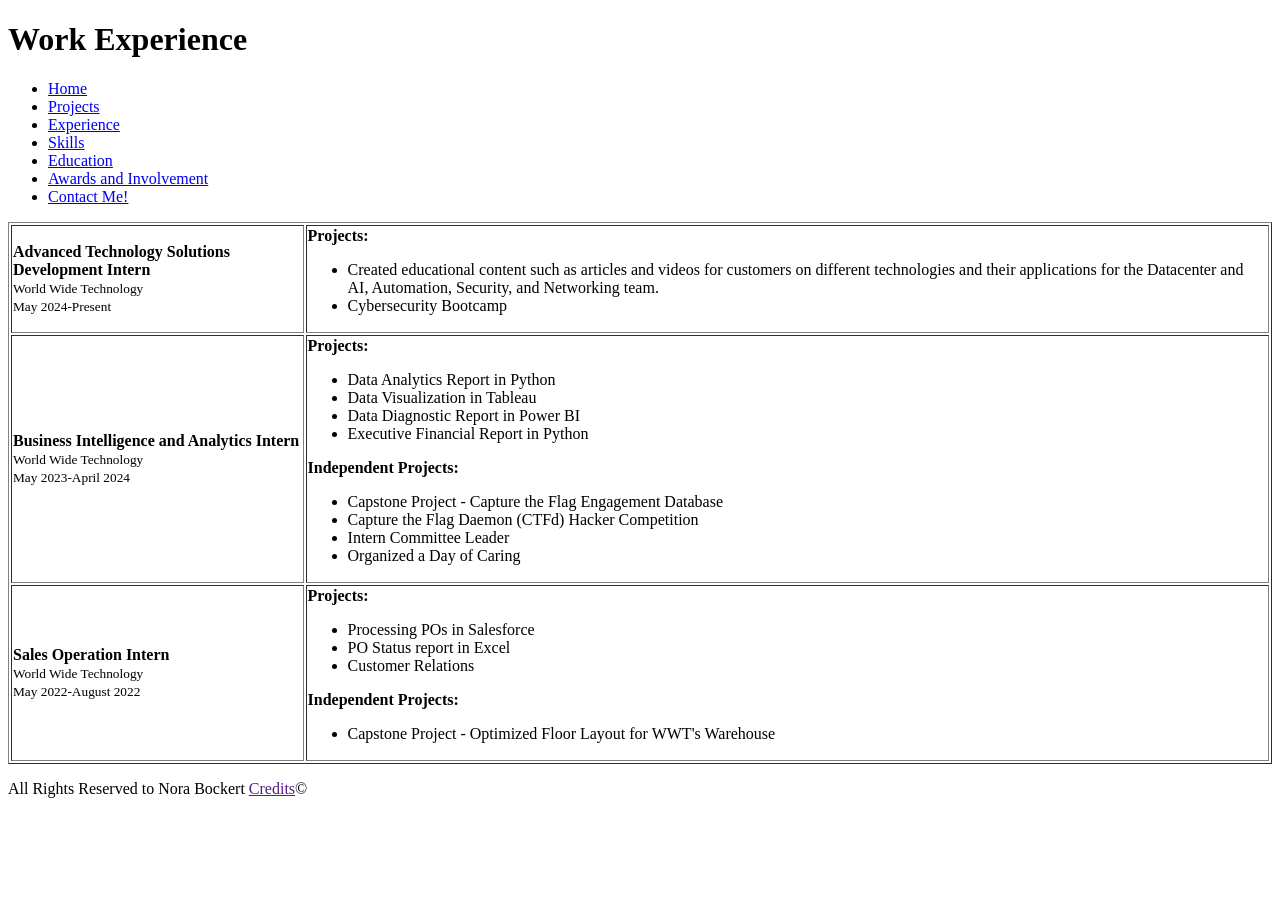
==== templates/experience.html @ 076a6008 "implemented folders" ====
<!DOCTYPE html>
<html lang="en">
<head>
  <title>Work Experience</title>
  <link rel="stylesheet" href="style.css"/>
  <link rel="preconnect" href="https://fonts.googleapis.com">
  <link rel="preconnect" href="https://fonts.gstatic.com" crossorigin>
  <link href="https://fonts.googleapis.com/css2?family=Inconsolata:wght@200..900&family=Montserrat:ital,wght@0,100..900;1,100..900&family=Parkinsans:wght@300..800&family=Raleway:ital,wght@0,100..900;1,100..900&display=swap" rel="stylesheet">
</head>
<body>
<div class="page-wrapper">
<header>
  <h1>Work Experience</h1>
</header>
<div class="container">
  <nav>
    <ul>
      <li>
        <a href="index.html">Home</a>
      </li>
      <li>
        <a href="projects.html">Projects</a>
      </li>
      <li>
        <a href="experience.html">Experience</a>
      </li>
      <li>
        <a href="skills.html">Skills</a>
      </li>
      <li>
        <a href="education.html">Education</a>
      </li>
      <li>
        <a href="awards.html">Awards and Involvement</a>
      </li>
      <li>
        <a href="contact.html">Contact Me!</a>
      </li>
    </ul>
  </nav>
  <main id="experience">
    <table border="1" >
      <tr>
        <td>
          <b>Advanced Technology Solutions Development Intern</b><br>
          <small>World Wide Technology</small><br>
          <small>May 2024-Present</small><br>
        </td>
        <td>
          <b>Projects:</b>
          <ul>
            <li>Created educational content such as articles and videos for customers on different technologies and their applications for the Datacenter and AI, Automation, Security, and Networking team. </li>
            <li>Cybersecurity Bootcamp</li>
          </ul>
        </td>
      </tr>
      <tr>
        <td>
          <b>Business Intelligence and Analytics Intern</b><br>
          <small>World Wide Technology</small><br>
          <small>May 2023-April 2024</small><br>
        </td>
        <td>
          <b>Projects:</b>
          <ul>
            <li>Data Analytics Report in Python </li>
            <li>Data Visualization in Tableau</li>
            <li>Data Diagnostic Report in Power BI</li>
            <li>Executive Financial Report in Python</li>
          </ul>
          <b>Independent Projects:</b><br>
          <ul>
            <li>Capstone Project - Capture the Flag Engagement Database </li>
            <li>Capture the Flag Daemon (CTFd) Hacker Competition</li>
            <li> Intern Committee Leader</li>
            <li>Organized a Day of Caring</li>
          </ul>
        </td>
      </tr>
      <tr>
        <td>
          <b>Sales Operation Intern</b><br>
          <small>World Wide Technology</small><br>
          <small>May 2022-August 2022</small><br>
        </td>
        <td>
          <b>Projects:</b>
          <ul>
            <li>Processing POs in Salesforce</li>
            <li>PO Status report in Excel </li>
            <li>Customer Relations</li>
          </ul>
          <b>Independent Projects:</b><br>
          <ul>
            <li>Capstone Project - Optimized Floor Layout for WWT's Warehouse </li>
          </ul>
        </td>
      </tr>
    </table>


  </main>
</div>
  <footer>
    <p>All Rights Reserved to Nora Bockert <a href="" alt="">Credits</a>&#169</p>
  </footer>
</div>
</body>
</html>
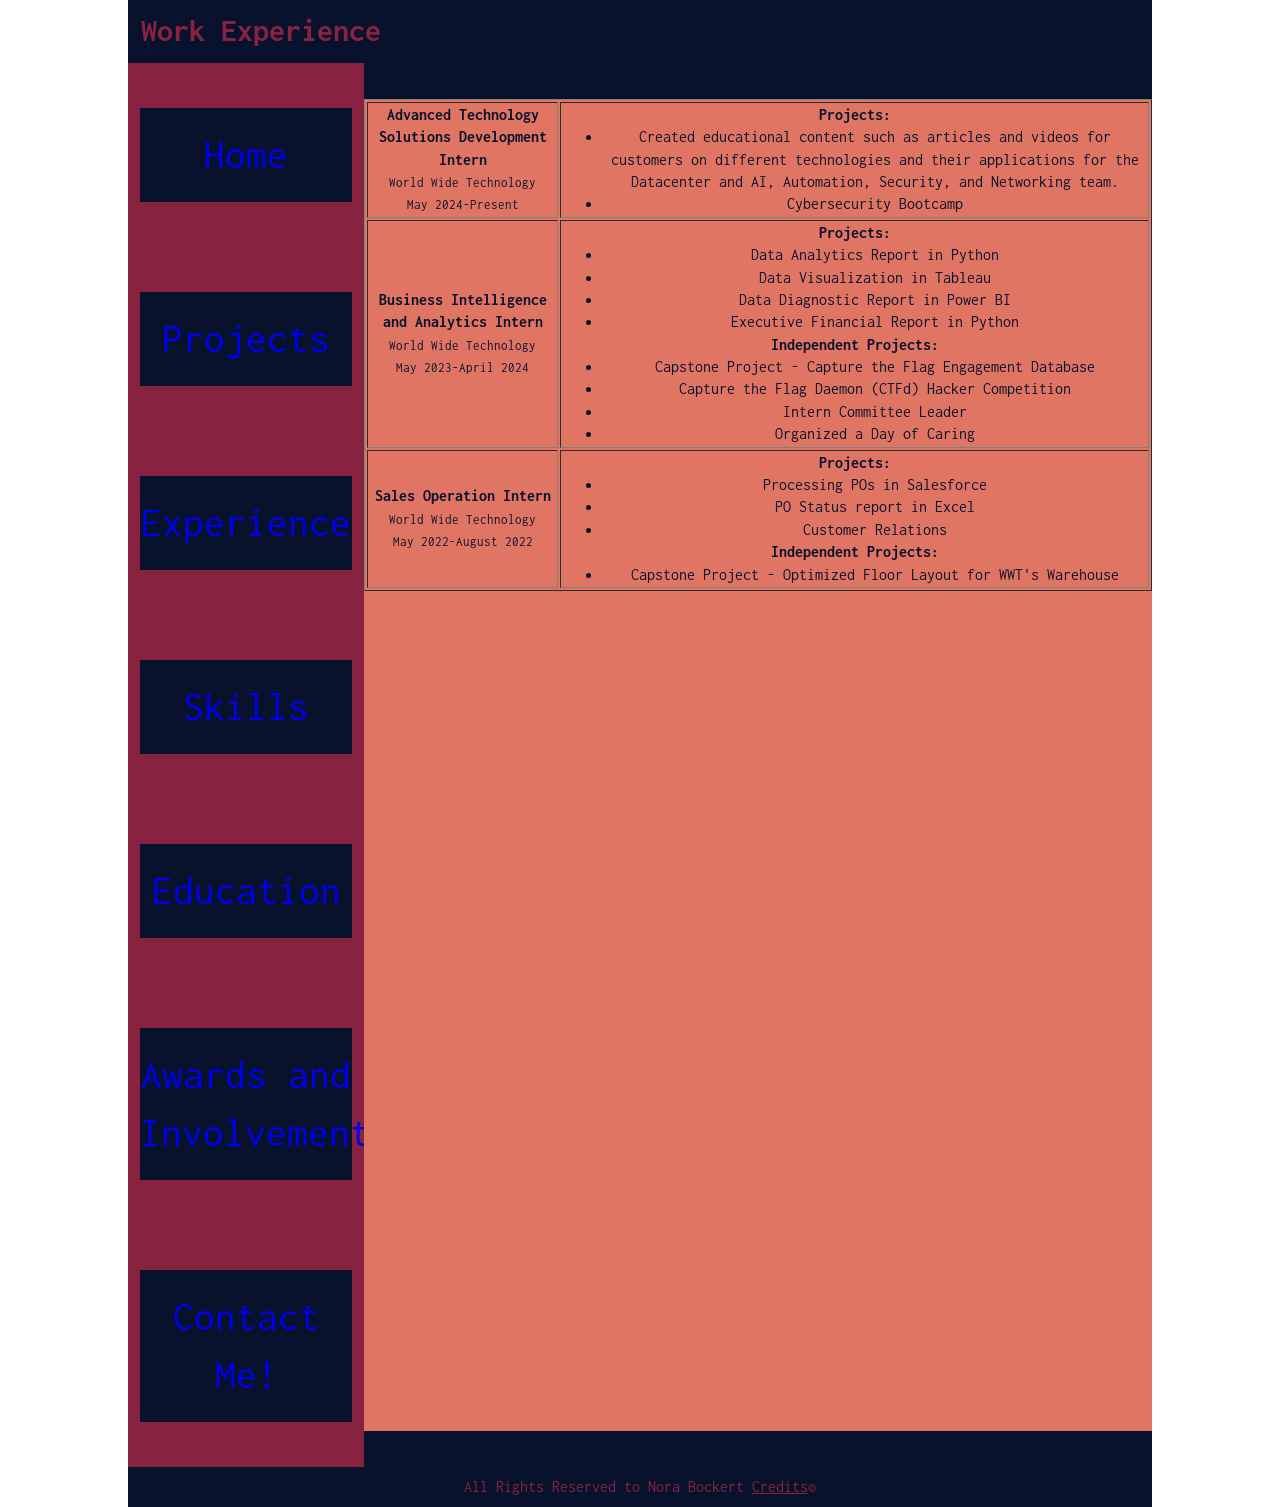
==== commit d85e2eab: "added styles" ====
--- a/templates/experience.html
+++ b/templates/experience.html
@@ -2,7 +2,7 @@
 <html lang="en">
 <head>
   <title>Work Experience</title>
-  <link rel="stylesheet" href="style.css"/>
+  <link rel="stylesheet" href="../style.css"/>
   <link rel="preconnect" href="https://fonts.googleapis.com">
   <link rel="preconnect" href="https://fonts.gstatic.com" crossorigin>
   <link href="https://fonts.googleapis.com/css2?family=Inconsolata:wght@200..900&family=Montserrat:ital,wght@0,100..900;1,100..900&family=Parkinsans:wght@300..800&family=Raleway:ital,wght@0,100..900;1,100..900&display=swap" rel="stylesheet">
--- a/style.css
+++ b/style.css
@@ -0,0 +1,810 @@
+/*! HTML5 Boilerplate v9.0.1 | MIT License | https://html5boilerplate.com/ */
+
+/* main.css 3.0.0 | MIT License | https://github.com/h5bp/main.css#readme */
+/*
+ * What follows is the result of much research on cross-browser styling.
+ * Credit left inline and big thanks to Nicolas Gallagher, Jonathan Neal,
+ * Kroc Camen, and the H5BP dev community and team.
+ */
+
+/* ==========================================================================
+   Base styles: opinionated defaults
+   ========================================================================== */
+
+html {
+    color: #222;
+    font-size: 1em;
+    line-height: 1.4;
+    height: 100%;
+    margin: 0;
+    padding: 0;
+    display: flex;
+    flex-direction: column;
+}
+*{
+    margin: 0;
+    font-family: Inconsolata, monospace;
+}
+
+/*
+ * Remove text-shadow in selection highlight:
+ * https://twitter.com/miketaylr/status/12228805301
+ *
+ * Customize the background color to match your design.
+ */
+
+::-moz-selection {
+    background: #b3d4fc;
+    text-shadow: none;
+}
+
+::selection {
+    background: #b3d4fc;
+    text-shadow: none;
+}
+
+/*
+ * A better looking default horizontal rule
+ */
+
+hr {
+    display: block;
+    height: 1px;
+    border: 0;
+    border-top: 1px solid #ccc;
+    margin: 1em 0;
+    padding: 0;
+}
+
+/*
+ * Remove the gap between audio, canvas, iframes,
+ * images, videos and the bottom of their containers:
+ * https://github.com/h5bp/html5-boilerplate/issues/440
+ */
+
+audio,
+canvas,
+iframe,
+img,
+svg,
+video {
+    vertical-align: middle;
+}
+
+/*
+ * Remove default fieldset styles.
+ */
+
+fieldset {
+    border: 0;
+    margin: 0;
+    padding: 0;
+}
+
+/*
+ * Allow only vertical resizing of textareas.
+ */
+
+textarea {
+    resize: vertical;
+}
+
+/* ==========================================================================
+   Author's custom styles
+   ========================================================================== */
+
+/* ==========================================================================
+   Helper classes
+   ========================================================================== */
+
+/*
+ * Hide visually and from screen readers
+ */
+
+.hidden,
+[hidden] {
+    display: none !important;
+}
+
+/*
+ * Hide only visually, but have it available for screen readers:
+ * https://snook.ca/archives/html_and_css/hiding-content-for-accessibility
+ *
+ * 1. For long content, line feeds are not interpreted as spaces and small width
+ *    causes content to wrap 1 word per line:
+ *    https://medium.com/@jessebeach/beware-smushed-off-screen-accessible-text-5952a4c2cbfe
+ */
+
+.visually-hidden {
+    border: 0;
+    clip: rect(0, 0, 0, 0);
+    height: 1px;
+    margin: -1px;
+    overflow: hidden;
+    padding: 0;
+    position: absolute;
+    white-space: nowrap;
+    width: 1px;
+    /* 1 */
+}
+
+/*
+ * Extends the .visually-hidden class to allow the element
+ * to be focusable when navigated to via the keyboard:
+ * https://www.drupal.org/node/897638
+ */
+
+.visually-hidden.focusable:active,
+.visually-hidden.focusable:focus {
+    clip: auto;
+    height: auto;
+    margin: 0;
+    overflow: visible;
+    position: static;
+    white-space: inherit;
+    width: auto;
+}
+
+/*
+ * Hide visually and from screen readers, but maintain layout
+ */
+
+.invisible {
+    visibility: hidden;
+}
+
+/*
+ * Clearfix: contain floats
+ *
+ * The use of `table` rather than `block` is only necessary if using
+ * `::before` to contain the top-margins of child elements.
+ */
+
+.clearfix::before,
+.clearfix::after {
+    content: "";
+    display: table;
+}
+
+.clearfix::after {
+    clear: both;
+}
+
+/* ==========================================================================
+   EXAMPLE Media Queries for Responsive Design.
+   These examples override the primary ('mobile first') styles.
+   Modify as content requires.
+   ========================================================================== */
+
+@media only screen and (min-width: 35em) {
+    /* Style adjustments for viewports that meet the condition */
+}
+
+@media print,
+(-webkit-min-device-pixel-ratio: 1.25),
+(min-resolution: 1.25dppx),
+(min-resolution: 120dpi) {
+    /* Style adjustments for high resolution devices */
+}
+
+/* ==========================================================================
+   Print styles.
+   Inlined to avoid the additional HTTP request:
+   https://www.phpied.com/delay-loading-your-print-css/
+   ========================================================================== */
+
+@media print {
+    *,
+    *::before,
+    *::after {
+        background: #fff !important;
+        color: #000 !important;
+        /* Black prints faster */
+        box-shadow: none !important;
+        text-shadow: none !important;
+    }
+
+    a,
+    a:visited {
+        text-decoration: underline;
+    }
+
+    a[href]::after {
+        content: " (" attr(href) ")";
+    }
+
+    abbr[title]::after {
+        content: " (" attr(title) ")";
+    }
+
+    /*
+     * Don't show links that are fragment identifiers,
+     * or use the `javascript:` pseudo protocol
+     */
+    a[href^="#"]::after,
+    a[href^="javascript:"]::after {
+        content: "";
+    }
+
+    pre {
+        white-space: pre-wrap !important;
+    }
+
+    pre,
+    blockquote {
+        border: 1px solid #999;
+        page-break-inside: avoid;
+    }
+
+    tr,
+    img {
+        page-break-inside: avoid;
+    }
+
+    p,
+    h2,
+    h3 {
+        orphans: 3;
+        widows: 3;
+    }
+
+    h2,
+    h3 {
+        page-break-after: avoid;
+    }
+}
+.page-wrapper{
+    display: flex;
+    flex-direction: column;
+    width: 80vw;
+    margin: 0 auto;
+}
+header{
+    display: flex;
+    flex-direction: column;
+    padding: 1vh 1vw;
+    background-color: #09122C;
+    color: #872341;
+}
+#name{
+    text-align: center;
+}
+.container{
+    width: 100%;
+    display: flex;
+    flex-direction: row;
+    position: relative;
+    background-color: #09122C;
+    flex: 1;
+
+}
+nav{
+    width: 30%;
+    /*height:100vh;*/
+
+}
+
+nav ul{
+    display: flex;
+    flex-direction: column;
+    justify-content: space-evenly;
+    background-color: #872341;
+    font-size: calc(2px + 2vw);
+    text-align: center;
+    list-style: none;
+    padding-left: 0;
+}
+
+nav li{
+    font-size: calc(3px + 3vw);
+    width: 90%;
+    background-color:#09122C;
+    padding: 2vh 0;
+    margin: 5vh auto;
+    color: #BE3144;
+}
+
+
+nav a{
+    text-decoration: none;
+}
+main{
+    display: flex;
+    flex-direction: column;
+    width:70%;
+    background-color: #E17564;
+    /*height: 100vh;*/
+}
+
+main p{
+    margin: 0 1vw;
+    font-size: calc(2px + 2vw);
+}
+
+#main{
+    width: 100%;
+    display: flex;
+    flex-direction: row;
+    padding: 2vh 2vw;
+}
+#home_image{
+    max-width: 100%;
+
+}
+#main-image{
+    width: 40%;
+    margin: 1vh 1vw;
+}
+#main-text{
+    align-self: center;
+    width: 60%;
+    margin: 1vh 1vw;
+
+}
+footer{
+    background-color: #09122C;
+    color: #872341;
+    padding: 1vh 1vw;
+    display: flex;
+    flex-direction: row;
+    justify-content: space-evenly;
+}
+footer a{
+    color: #872341;
+}
+.project-name{
+    text-align: center;
+    color: #872341;
+    font-size: calc(3px + 3vw);
+
+}
+#inputs{
+    display: flex;
+    flex-direction: column;
+    margin: 5vh 1vw;
+    align-items: center;
+    justify-content: center;
+
+
+}
+.styled-input {
+    width: 250px;
+    padding: 10px;
+    font-size: calc(2px + 2vw);
+    border: 2px solid #BE3144;
+    border-radius: 8px;
+    text-align: center;
+    outline: none;
+    background-color: #E17564;
+}
+.styled-input::placeholder {
+    color: #872341;
+    font-style: italic;
+}
+
+#buttons{
+    display:flex;
+    flex-direction: row;
+    margin: 5vh auto;
+    align-items: center;
+    justify-content: center;
+}
+.circular-button {
+    width: 50px;
+    height: 50px;
+    border-radius: 50%;
+    background-color: #BE3144;
+    color: white;
+    font-size: calc(1px + 1.3vw);
+    border: none;
+    cursor: pointer;
+    display: flex;
+    align-items: center;
+    justify-content: center;
+    box-shadow: 2px 2px 10px rgba(0, 0, 0, 0.2);
+    margin: 1vh 1vw;
+}
+
+.circular-button:hover {
+    background-color: #872341;
+}
+
+#output{
+    text-align: center;
+    font-size: calc(3px + 3vw);
+}
+
+#experience{
+    width: 100%;
+    display: flex;
+    /*padding: 2vh 2vw;*/
+    align-items: center;
+    /*justify-content: center;*/
+    margin: 4vh auto;
+    text-align: center;
+    color: #09122C;
+}
+.contact-container{
+    display: flex;
+    flex-direction: column;
+    justify-content: center;
+    align-items: center;
+}
+.contact-item{
+    margin: 5vh auto;
+}
+.school{
+    text-align: center;
+    margin: 5vh auto;
+}
+h2 {
+    font-size: calc(20px + 1.5vw);
+    font-weight: bold;
+    text-align: center;
+}
+
+h3 {
+    font-size: calc(18px + 1vw);
+    text-align: center;
+    font-style: italic;
+}
+
+@media screen and (max-width: 1000px) {
+    table {
+        display: block;
+
+    }
+
+    td, th {
+        font-size: calc(10px + 0.5vw); /* Adjust font size */
+        padding: 10px;
+    }
+    #page-wrapper{
+        width: 80vw;
+        margin: 0 auto;
+    }
+    header{
+        display: flex;
+        flex-direction: column;
+        padding: 1vh 1vw;
+        background-color: #09122C;
+        color: #872341;
+    }
+    #name{
+        text-align: center;
+    }
+    .container{
+        width: 100%;
+        display: flex;
+        flex-direction: row;
+        position: relative;
+        background-color: #09122C;
+        height: 100vh;
+    }
+    nav{
+        width: 30%;
+    }
+
+    nav ul{
+        display: flex;
+        flex-direction: column;
+        justify-content: space-evenly;
+        background-color: #872341;
+        font-size: calc(2px + 2vw);
+        text-align: center;
+        list-style: none;
+        padding-left: 0;
+    }
+
+    nav li{
+        font-size: calc(3px + 3vw);
+        width: 90%;
+        background-color:#09122C;
+        color: #BE3144;
+        padding: 2vh 0;
+        margin: 5vh auto;
+
+    }
+
+
+    nav a{
+        text-decoration: none;
+    }
+    main{
+        display: flex;
+        flex-direction: column;
+        width:100%;
+        background-color: #E17564;
+    }
+    #experience{
+        align-items: center;
+        /*justify-content: center;*/
+    }
+
+    main p{
+        margin: 0 1vw;
+        font-size: calc(2px + 2vw);
+
+    }
+
+    #main{
+        width: 100%;
+        display: flex;
+        flex-direction: row;
+        padding: 2vh 2vw;
+    }
+    #home_image{
+        max-width: 100%;
+    }
+    #main-image{
+        width: 40%;
+        margin: 1vh 1vw;
+    }
+    #main-text{
+        align-self: center;
+        width: 60%;
+        margin: 1vh 1vw;
+    }
+    .project-name{
+        text-align: center;
+        color: #872341;
+        font-size: calc(3px + 3vw);
+
+    }
+    #inputs{
+        display: flex;
+        flex-direction: column;
+        margin: 5vh 1vw;
+        align-items: center;
+        justify-content: center;
+
+
+    }
+    .styled-input {
+        width: 250px;
+        padding: 10px;
+        font-size: calc(2px + 2vw);
+        border: 2px solid #BE3144;
+        border-radius: 8px;
+        text-align: center;
+        outline: none;
+        background-color: #E17564;
+    }
+    .styled-input::placeholder {
+        color: #872341;
+        font-style: italic;
+    }
+
+    #buttons{
+        display:flex;
+        flex-direction: row;
+        margin: 5vh auto;
+        align-items: center;
+        justify-content: center;
+    }
+    .circular-button {
+        width: 10vw;
+        height: 10vh;
+        border-radius: 50%;
+        background-color: #BE3144;
+        color: white;
+        font-size: calc(2px + 3vw);
+        border: none;
+        cursor: pointer;
+        display: flex;
+        align-items: center;
+        justify-content: center;
+        box-shadow: 2px 2px 10px rgba(0, 0, 0, 0.2);
+        margin: 1vh 1vw;
+    }
+
+    .circular-button:hover {
+        background-color: #872341;
+    }
+
+    #output{
+        text-align: center;
+        color: darkred;
+        font-size: calc(3px + 3vw);
+    }
+    footer{
+        background-color: #09122C;
+        color: #872341;
+        padding: 1vh 1vw;
+        display: block;
+        /*flex-direction: row;*/
+        justify-content: space-evenly;
+
+    }
+    footer a{
+        color: #872341;
+    }
+    .school{
+        text-align: center;
+        margin: 5vh auto;
+    }
+    h2 {
+        font-size: calc(18px + 1.2vw);
+    }
+
+    h3 {
+        font-size: calc(16px + 1vw);
+    }
+}
+
+
+
+@media screen and (max-width: 750px) {
+    table {
+        display: block;
+    }
+
+    td, th {
+        font-size: calc(9px + 0.5vw); /* Smaller but still readable */
+        padding: 8px;
+    }
+    h2 {
+        font-size: calc(16px + 1vw);
+
+    }
+
+    h3 {
+        font-size: calc(14px + 1vw);
+        text-align: center;
+        font-style: italic;
+    }
+    header {
+        align-items: center;
+    }
+    #name{
+        text-align: center;
+    }
+
+    .container {
+        width: 100%;
+        height: 100vh;
+        flex-direction: column;
+    }
+
+    nav {
+        width: 100%;
+    }
+
+    nav ul {
+        display: flex;
+        flex-direction: row;
+        justify-content: space-between;
+        background-color: #872341;
+        list-style: none;
+        padding-left: 0;
+    }
+
+    nav li {
+        font-size: calc(2px + 1.5vw);
+        background-color:#09122C;
+        color: #BE3144;
+        padding: 1% .5%;
+        margin: 1% .5%;
+    }
+
+    nav a {
+        text-decoration: none;
+    }
+    main{
+        display: flex;
+        flex-direction: column;
+        width:100%;
+        height: 100vh;
+        background-color: #E17564;
+    }
+
+    main p{
+        margin: 2%;
+        font-size: calc(2px + 3vw);
+    }
+
+    #profile-image{
+        max-width: 100%;
+    }
+
+    #main{
+        width: 100%;
+        display: flex;
+        flex-direction: column;
+        justify-content: center;
+    }
+
+    #main-text{
+        align-self: center;
+        width: 100%;
+        margin: 1vh 1vw;
+    }
+
+    #main-image{
+        margin: 1vh auto;
+    }
+
+    #main-title{
+        text-align: center;
+        color: maroon;
+    }
+    .project-name{
+        text-align: center;
+        color: #872341;
+        font-size: calc(3px + 3vw);
+
+    }
+    #inputs{
+        display: flex;
+        flex-direction: column;
+        margin: 5vh 1vw;
+        align-items: center;
+        justify-content: center;
+
+
+    }
+    .styled-input {
+        width: 250px;
+        padding: 10px;
+        font-size: calc(2px + 2vw);
+        border: 2px solid #BE3144;
+        border-radius: 8px;
+        text-align: center;
+        outline: none;
+        background-color: #E17564;
+    }
+    .styled-input::placeholder {
+        color: #872341;
+        font-style: italic;
+    }
+
+    #buttons{
+        display:flex;
+        flex-direction: row;
+        margin: 5vh auto;
+        align-items: center;
+        justify-content: center;
+    }
+    .circular-button {
+        width: 50px;
+        height: 50px;
+        border-radius: 50%;
+        background-color: #BE3144;
+        color: white;
+        font-size: calc(2px + 1.5vw);
+        border: none;
+        cursor: pointer;
+        display: flex;
+        align-items: center;
+        justify-content: center;
+        box-shadow: 2px 2px 10px rgba(0, 0, 0, 0.2);
+        margin: 1vh 1vw;
+    }
+
+    .circular-button:hover {
+        background-color: #872341;
+    }
+
+    #output{
+        text-align: center;
+        color: darkred;
+        font-size: calc(3px + 3vw);
+    }
+    footer{
+        background-color: #09122C;
+        color: #872341;
+        padding: 1vh 1vw;
+        display: flex;
+        flex-direction: row;
+        justify-content: space-evenly;
+    }
+    footer a{
+        color: #872341;
+    }
+    .school{
+        text-align: center;
+        margin: 5vh auto;
+    }
+}
+
+
